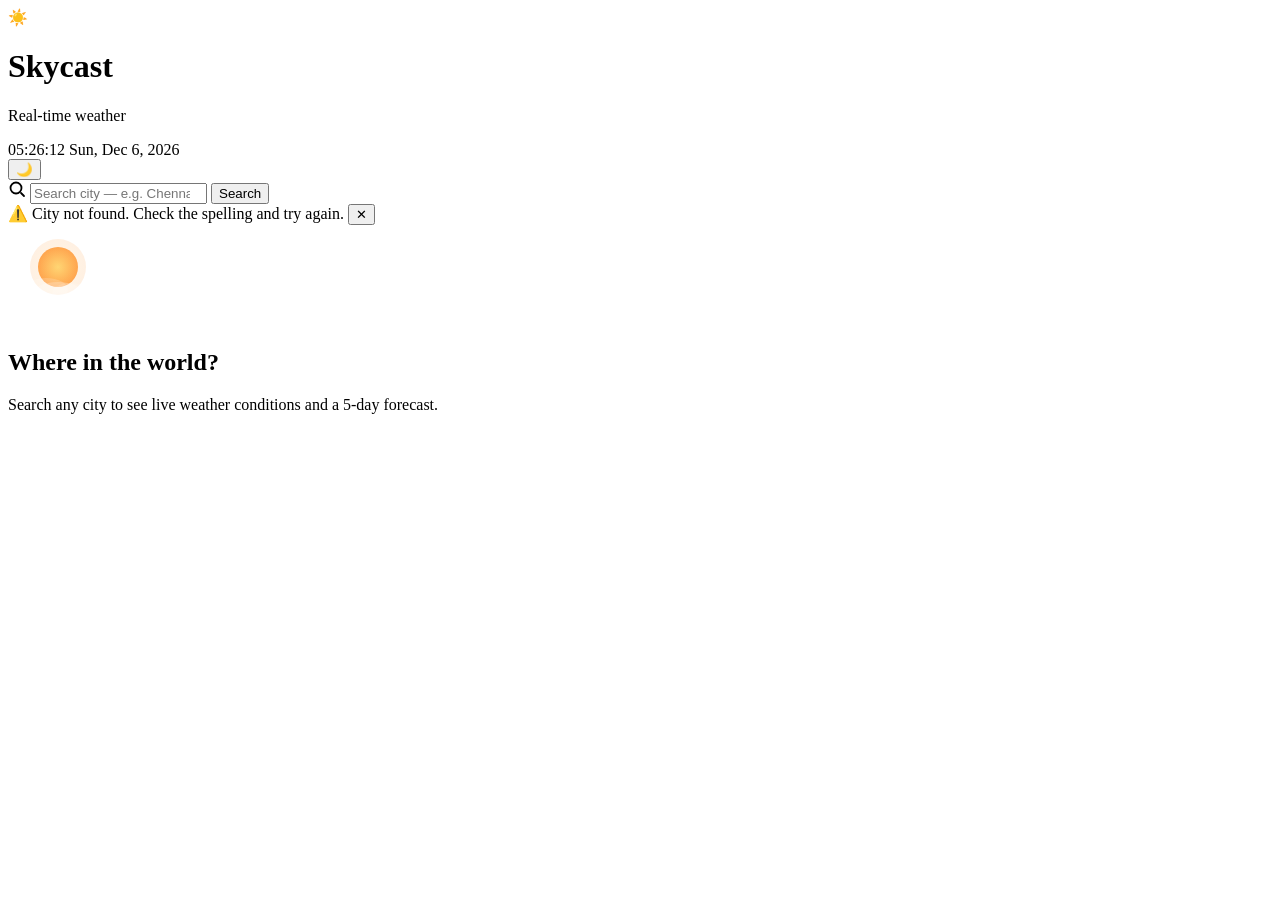
==== index.html @ e12d52d7 "Rename indexweather.html to index.html" ====
<!DOCTYPE html>
<html lang="en" data-theme="dark">
<head>
  <meta charset="UTF-8" />
  <meta name="viewport" content="width=device-width, initial-scale=1.0" />
  <title>Skycast — Weather Dashboard</title>
  <link rel="stylesheet" href="styleweather.css" />
  <!-- Fonts: Clash Display (display) + DM Sans (body) via Google Fonts -->
  <link rel="preconnect" href="https://fonts.googleapis.com" />
  <link rel="preconnect" href="https://fonts.gstatic.com" crossorigin />
  <link href="https://fonts.googleapis.com/css2?family=DM+Sans:wght@400;500;600&family=Space+Grotesk:wght@500;600;700&display=swap" rel="stylesheet" />
</head>
<body>
 
  <!-- ══════════════════════════════════════════
       ANIMATED BACKGROUND LAYER
       Changes gradient based on weather condition
  ══════════════════════════════════════════ -->
  <div class="sky-bg" id="skyBg" aria-hidden="true">
    <div class="sky-layer sky-layer-1"></div>
    <div class="sky-layer sky-layer-2"></div>
    <!-- Floating orbs for atmosphere -->
    <div class="orb orb-1"></div>
    <div class="orb orb-2"></div>
    <div class="orb orb-3"></div>
  </div>
 
  <!-- ══════════════════════════════════════════
       APP SHELL
  ══════════════════════════════════════════ -->
  <div class="app-shell">
 
    <!-- ── HEADER ── -->
    <header class="app-header">
      <div class="brand">
        <!-- Animated sun/moon logo mark -->
        <div class="brand-mark" id="brandMark" aria-hidden="true">
          <div class="brand-mark-inner">☀️</div>
        </div>
        <div class="brand-text">
          <h1 class="brand-name">Skycast</h1>
          <p class="brand-tagline">Real-time weather</p>
        </div>
      </div>
 
      <!-- Live clock + theme toggle -->
      <div class="header-right">
        <div class="live-clock" id="liveClock" aria-label="Current time">
          <span class="clock-time" id="clockTime">--:--</span>
          <span class="clock-date" id="clockDate">--- --, ----</span>
        </div>
        <button class="theme-btn" id="themeBtn" aria-label="Toggle dark/light mode">
          <span class="theme-icon" id="themeIcon">🌙</span>
        </button>
      </div>
    </header>
 
    <!-- ── SEARCH SECTION ── -->
    <section class="search-section" aria-label="Search weather by city">
      <div class="search-wrap">
        <div class="search-bar">
          <svg class="search-icon-svg" width="18" height="18" viewBox="0 0 18 18" fill="none" aria-hidden="true">
            <circle cx="8" cy="8" r="5.5" stroke="currentColor" stroke-width="1.8"/>
            <path d="M13 13L16 16" stroke="currentColor" stroke-width="1.8" stroke-linecap="round"/>
          </svg>
          <input
            type="search"
            id="cityInput"
            class="city-input"
            placeholder="Search city — e.g. Chennai, London, Tokyo…"
            autocomplete="off"
            spellcheck="false"
            aria-label="City name"
          />
          <button class="search-btn" id="searchBtn" aria-label="Search weather">
            <span class="search-btn-text">Search</span>
            <!-- Loading spinner (hidden by default) -->
            <span class="spinner" id="searchSpinner" aria-hidden="true"></span>
          </button>
        </div>
 
        <!-- Recent searches dropdown -->
        <div class="recent-searches" id="recentSearches" aria-label="Recent searches" role="list">
          <!-- Injected by JS -->
        </div>
      </div>
 
      <!-- Error banner -->
      <div class="error-banner" id="errorBanner" role="alert" aria-live="assertive" aria-hidden="true">
        <span class="error-icon" aria-hidden="true">⚠️</span>
        <span class="error-msg" id="errorMsg">City not found. Check the spelling and try again.</span>
        <button class="error-close" id="errorClose" aria-label="Dismiss error">✕</button>
      </div>
    </section>
 
    <!-- ── MAIN CONTENT (hidden until first search) ── -->
    <main class="main-content" id="mainContent" aria-live="polite">
 
      <!-- ── WELCOME / IDLE STATE ── -->
      <div class="idle-state" id="idleState">
        <div class="idle-illustration" aria-hidden="true">
          <svg width="100" height="100" viewBox="0 0 100 100" fill="none" xmlns="http://www.w3.org/2000/svg">
            <circle cx="50" cy="42" r="20" fill="url(#sunGrad)" opacity="0.9"/>
            <circle cx="50" cy="42" r="28" fill="url(#sunGrad)" opacity="0.15"/>
            <ellipse cx="38" cy="65" rx="22" ry="12" fill="white" opacity="0.18"/>
            <ellipse cx="62" cy="68" rx="18" ry="10" fill="white" opacity="0.13"/>
            <ellipse cx="50" cy="70" rx="26" ry="13" fill="white" opacity="0.22"/>
            <defs>
              <radialGradient id="sunGrad" cx="0.5" cy="0.5" r="0.5">
                <stop stop-color="#FFD166"/>
                <stop offset="1" stop-color="#FF9A3C"/>
              </radialGradient>
            </defs>
          </svg>
        </div>
        <h2 class="idle-title">Where in the world?</h2>
        <p class="idle-sub">Search any city to see live weather conditions and a 5-day forecast.</p>
      </div>
 
      <!-- ══ CURRENT WEATHER CARD ══ -->
      <div class="weather-hero" id="weatherHero" style="display:none;">
 
        <!-- City + country + description -->
        <div class="hero-location">
          <div class="location-pin" aria-hidden="true">📍</div>
          <div>
            <h2 class="hero-city" id="heroCity">--</h2>
            <p class="hero-country" id="heroCountry">--</p>
          </div>
        </div>
 
        <div class="hero-body">
          <!-- Left: big temperature + icon -->
          <div class="hero-temp-block">
            <img class="weather-icon-lg" id="heroIcon" src="" alt="Weather icon" />
            <div class="hero-temp-num" id="heroTemp">--°C</div>
            <div class="hero-feels" id="heroFeels">Feels like --°C</div>
            <div class="hero-desc" id="heroDesc">--</div>
          </div>
 
          <!-- Right: stat grid -->
          <div class="hero-stats">
            <div class="stat-card">
              <div class="stat-icon" aria-hidden="true">💧</div>
              <div class="stat-value" id="statHumidity">--%</div>
              <div class="stat-label">Humidity</div>
            </div>
            <div class="stat-card">
              <div class="stat-icon" aria-hidden="true">💨</div>
              <div class="stat-value" id="statWind">-- km/h</div>
              <div class="stat-label">Wind</div>
            </div>
            <div class="stat-card">
              <div class="stat-icon" aria-hidden="true">🌡️</div>
              <div class="stat-value" id="statPressure">-- hPa</div>
              <div class="stat-label">Pressure</div>
            </div>
            <div class="stat-card">
              <div class="stat-icon" aria-hidden="true">👁️</div>
              <div class="stat-value" id="statVisibility">-- km</div>
              <div class="stat-label">Visibility</div>
            </div>
            <div class="stat-card">
              <div class="stat-icon" aria-hidden="true">🌅</div>
              <div class="stat-value" id="statSunrise">--:--</div>
              <div class="stat-label">Sunrise</div>
            </div>
            <div class="stat-card">
              <div class="stat-icon" aria-hidden="true">🌇</div>
              <div class="stat-value" id="statSunset">--:--</div>
              <div class="stat-label">Sunset</div>
            </div>
          </div>
        </div>
      </div>
 
      <!-- ══ 5-DAY FORECAST STRIP ══ -->
      <section class="forecast-section" id="forecastSection" style="display:none;" aria-label="5-day forecast">
        <h3 class="section-title">5-Day Forecast</h3>
        <div class="forecast-strip" id="forecastStrip">
          <!-- Injected by JS -->
        </div>
      </section>
 
      <!-- ══ SEARCH HISTORY PANEL ══ -->
      <section class="history-section" id="historySection" style="display:none;" aria-label="Search history">
        <div class="history-header">
          <h3 class="section-title">Recent Searches</h3>
          <button class="clear-history-btn" id="clearHistoryBtn" aria-label="Clear all search history">
            Clear history
          </button>
        </div>
        <div class="history-chips" id="historyChips">
          <!-- Injected by JS -->
        </div>
      </section>
 
    </main><!-- /main-content -->
  </div><!-- /app-shell -->
 
  <script src="scriptweather.js"></script>
</body>
</html>
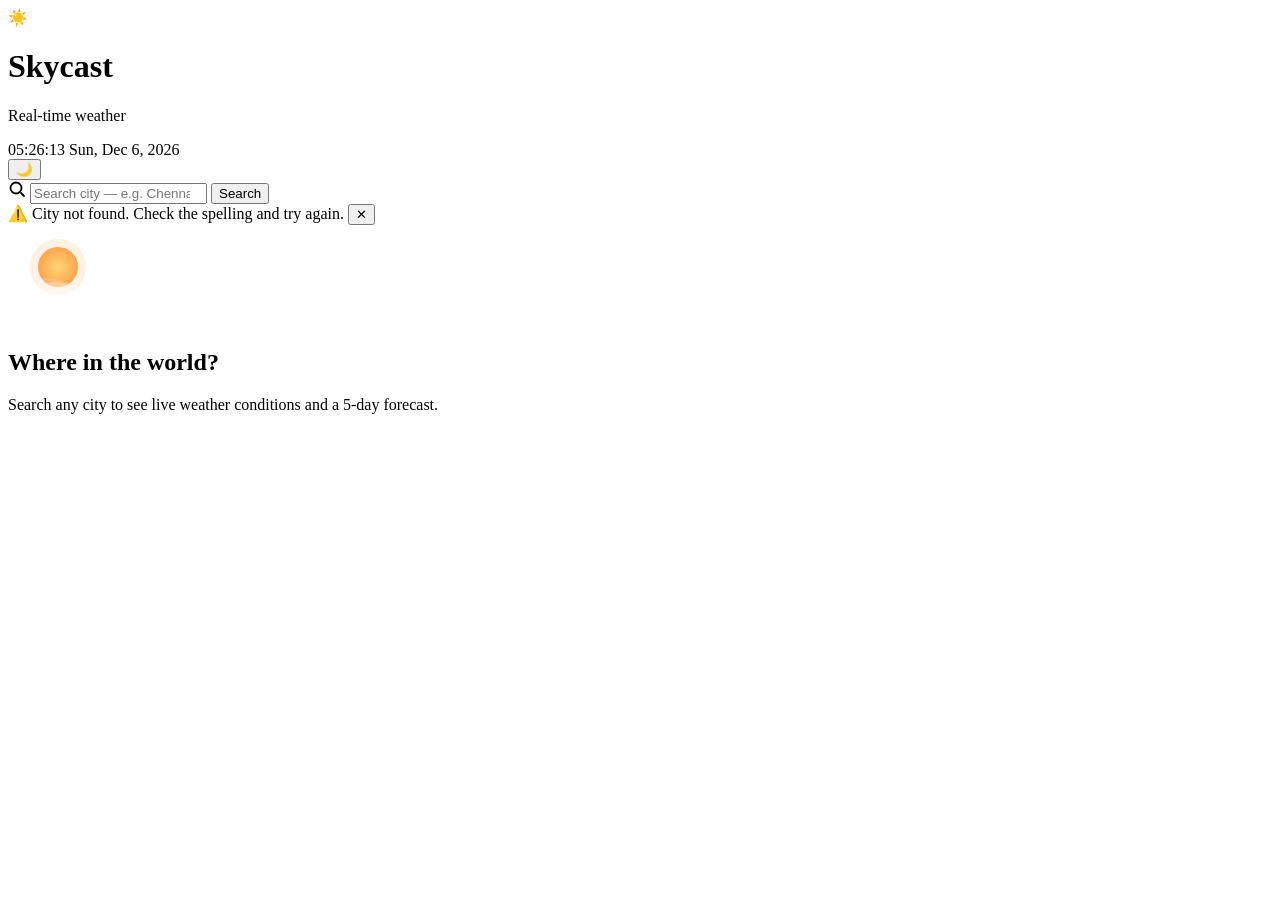
==== commit 5a1e5aa7: "Update index.html" ====
--- a/index.html
+++ b/index.html
@@ -4,7 +4,7 @@
   <meta charset="UTF-8" />
   <meta name="viewport" content="width=device-width, initial-scale=1.0" />
   <title>Skycast — Weather Dashboard</title>
-  <link rel="stylesheet" href="styleweather.css" />
+  <link rel="stylesheet" href="style.css" />
   <!-- Fonts: Clash Display (display) + DM Sans (body) via Google Fonts -->
   <link rel="preconnect" href="https://fonts.googleapis.com" />
   <link rel="preconnect" href="https://fonts.gstatic.com" crossorigin />
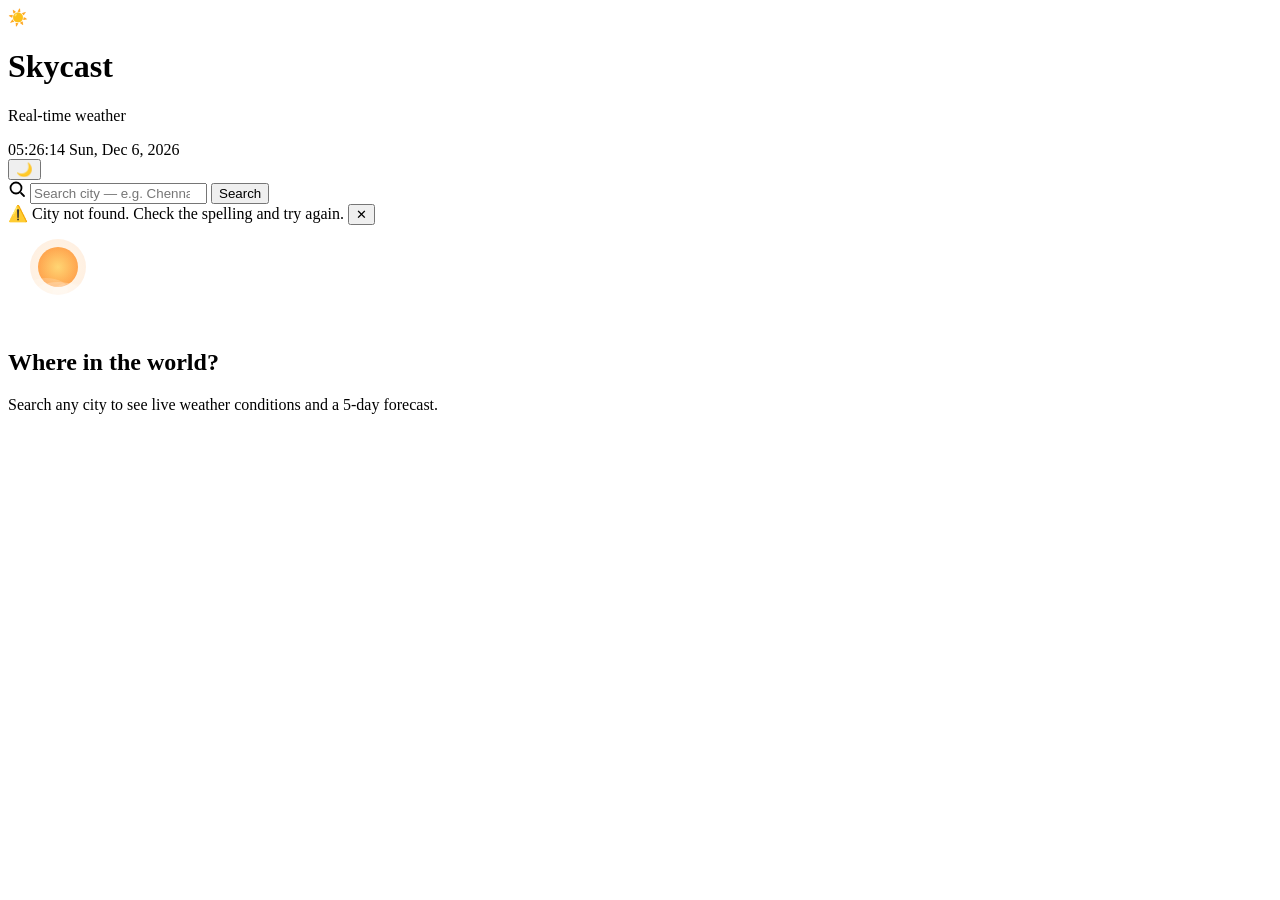
==== commit 8302d39e: "Fix HTML formatting issues in index.html" ====
--- a/index.html
+++ b/index.html
@@ -198,6 +198,6 @@
     </main><!-- /main-content -->
   </div><!-- /app-shell -->
  
-  <script src="scriptweather.js"></script>
+  <script src="script.js"></script>
 </body>
 </html>
